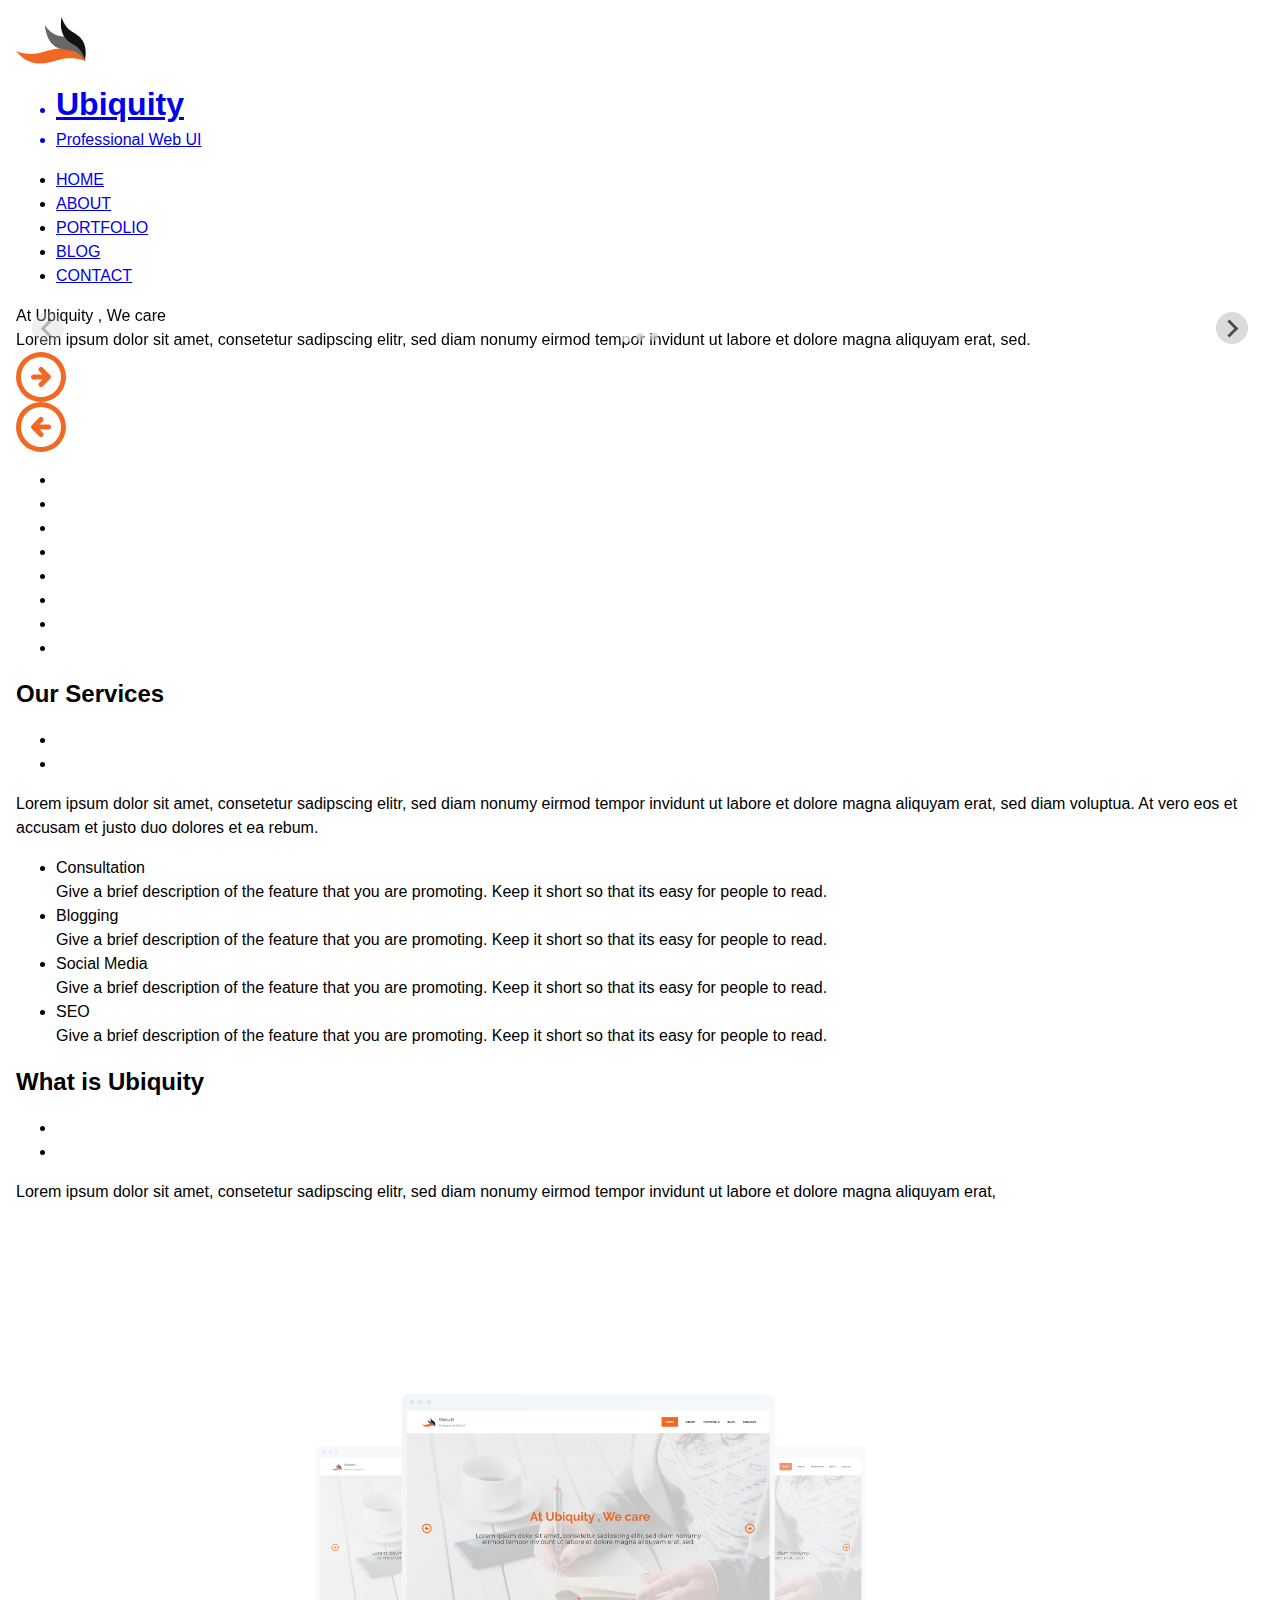
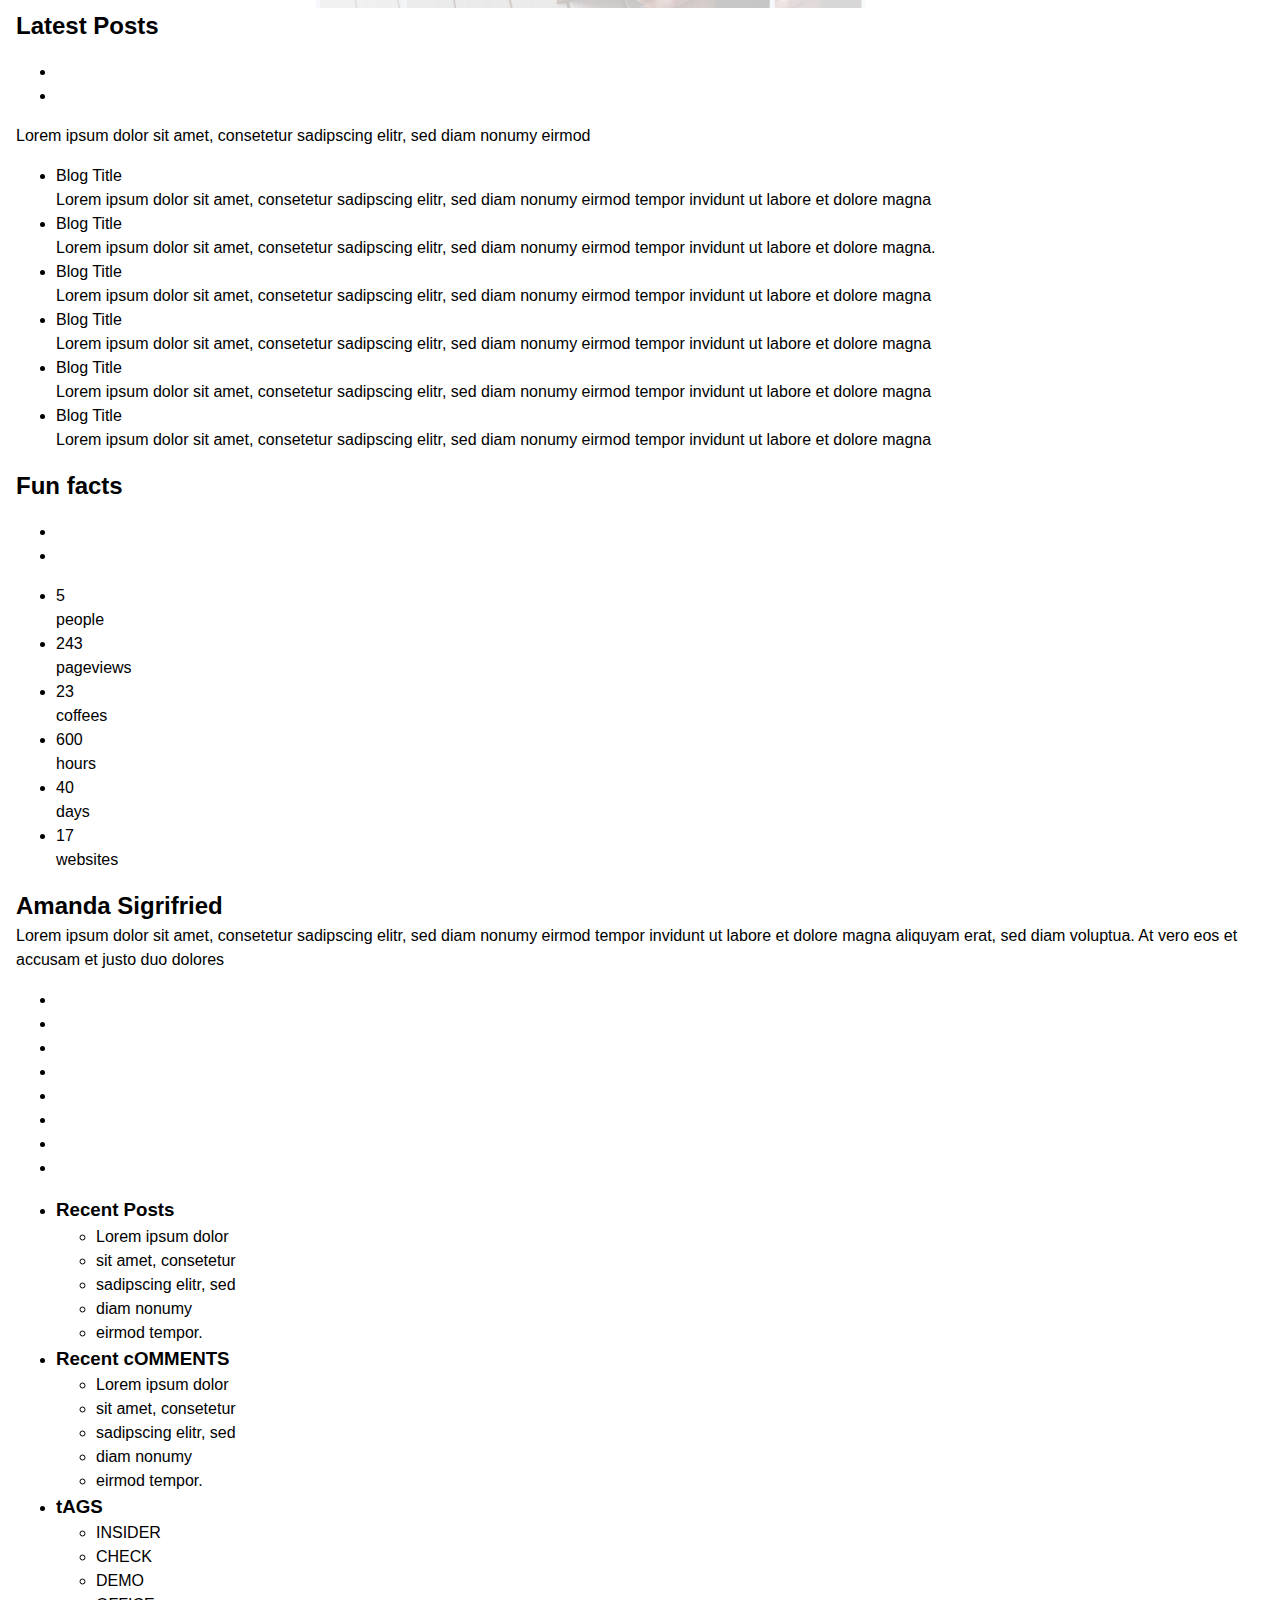
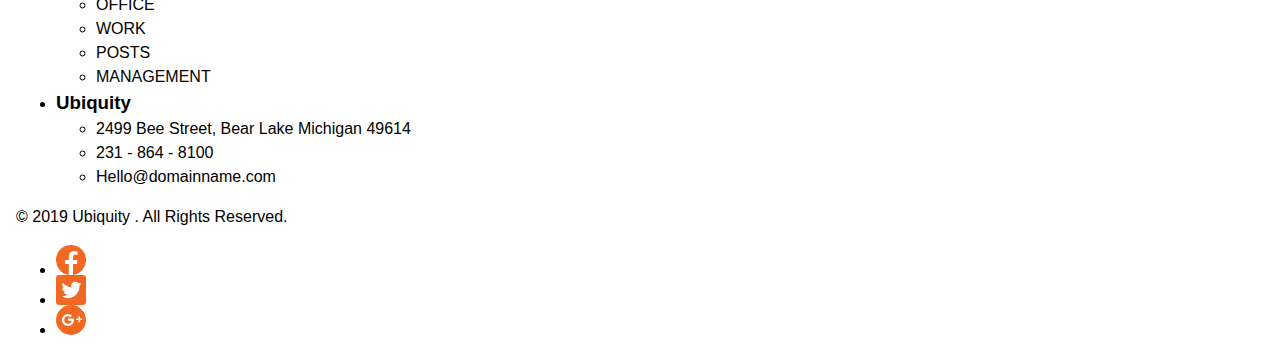
==== html/index.html @ 97cf118f "Add files via upload" ====
<!DOCTYPE html>
<html lang="en">
<head>
    <meta charset="UTF-8">
    <meta http-equiv="X-UA-Compatible" content="IE=edge">
    <meta name="viewport" content="width=device-width, initial-scale=1.0">
    <link rel="stylesheet" href="../css/reset.css">
    <link rel="stylesheet" href="../css/helpers.css">
    <link rel="stylesheet" href="https://cdn.jsdelivr.net/npm/@splidejs/splide@4.1.4/dist/css/splide.min.css">
    <script src="https://cdn.jsdelivr.net/npm/@splidejs/splide@4.1.4/dist/js/splide.min.js"></script>
    <link rel="stylesheet" href="../css/style.css">
    <title>Ubiquity</title>
</head>
<body>
    <header class="header">
        <a class="header-logo" href="#">
            <div class="logo">
                <img src="../img/LOGO.svg" alt="logo ubiquity">
            </div>
            <ul class="titles-logo">
                <li class="h1"><h1>Ubiquity</h1></li>
                <li class="second-title-logo">Professional Web UI</li>
            </ul>
        </a>
        <nav class="header-nav">
            <ul class="main-nav">
                <li class="item-nav"><a href="#" class="item-nav">HOME</a></li>
                <li class="item-nav"><a href="#" class="item-nav">ABOUT</a></li>
                <li class="item-nav"><a href="#" class="item-nav">PORTFOLIO</a></li>
                <li class="item-nav"><a href="#" class="item-nav">BLOG</a></li>
                <li class="item-nav"><a href="#" class="item-nav">CONTACT</a></li>
            </ul>
        </nav>
    </header>
    <main class="main">
        <section class="hero">
            <div class="hero-container">
                <!-- <div class="splide" role="group" aria-label="Splide Basic HTML Example">
                    <div class="splide__track">
                        <ul class="splide__list">
                            <li class="splide__slide">Slide 01</li>
                            <li class="splide__slide">Slide 02</li>
                            <li class="splide__slide">Slide 03</li>
                        </ul>
                    </div>
                </div> -->
                <div class="splide" role="group" aria-label="Splide Basic HTML Example">
                    <div class="splide__track">
                        <ul class="splide__list">
                            <li class="splide__slide">
                                <p class="slider-title">At Ubiquity , We care</p>
                                <p class="hero-desc">Lorem ipsum dolor sit amet, consetetur sadipscing elitr, sed diam nonumy eirmod tempor invidunt ut labore et dolore magna aliquyam erat, sed.</p>
                            </li>
                            <li class="splide__slide">
                                <p class="slider-title">At Ubiquity , We care</p>
                                <p class="hero-desc">Lorem ipsum dolor sit amet, consetetur sadipscing elitr, sed diam nonumy eirmod tempor invidunt ut labore et dolore magna aliquyam erat, sed.</p>
                            </li>
                            <li class="splide__slide">
                                <p class="slider-title">At Ubiquity , We care</p>
                                <p class="hero-desc">Lorem ipsum dolor sit amet, consetetur sadipscing elitr, sed diam nonumy eirmod tempor invidunt ut labore et dolore magna aliquyam erat, sed.</p>
                            </li>
                        </ul>
                    </div>
                </div>
                <div class="arrow-right"><a href="#"><img src="../img/arrow-circle-left-1.svg" alt="fleche droite"></a></div>
                <div class="arrow-left "><a href="#"><img src="../img/arrow-circle-left.svg" alt="fleche gauche"></a></div>
                <ul class="squares">
                    <li class="item-square"></li>
                    <li class="item-square"></li>
                    <li class="item-square"></li>
                    <li class="item-square"></li>
                    <li class="item-square"></li>
                    <li class="item-square"></li>
                    <li class="item-square"></li>
                    <li class="item-square"></li>
                </ul>
            </div>
            
            
        </section>
        <section class="services">
            <h2 class="h2">Our Services</h2>
            <ul class="squares">
                <li class="item-square"></li>
                <li class="item-square"></li>
            </ul>
            <div class="services-desc">Lorem ipsum dolor sit amet, consetetur sadipscing elitr, sed diam nonumy eirmod tempor invidunt ut labore et dolore magna aliquyam erat, sed diam voluptua. At vero eos et accusam et justo duo dolores et ea rebum.
            </div>
            <ul class="blocs-services">
                <li class="item-blocs-services">
                    <figure id="img-item-blocs-services-briefcase"></figure>
                    <p class="title-bloc-services">Consultation</p>
                    <p class="desc-bloc-services">Give a brief description of the feature that you are promoting. Keep it short so that its easy for people to read.</p>
                </li>
                <li class="item-blocs-services">
                    <figure id="img-item-blocs-services-blog"></figure>
                    <p class="title-bloc-services">Blogging</p>
                    <p class="desc-bloc-services">Give a brief description of the feature that you are promoting. Keep it short so that its easy for people to read.</p>
                </li>
                <li class="item-blocs-services">
                    <figure id="img-item-blocs-services-sm"></figure>
                    <p class="title-bloc-services">Social Media </p>
                    <p class="desc-bloc-services">Give a brief description of the feature that you are promoting. Keep it short so that its easy for people to read.</p>
                </li>
                <li class="item-blocs-services">
                    <figure id="img-item-blocs-services-bolt"></figure>
                    <p class="title-bloc-services">SEO</p>
                    <p class="desc-bloc-services">Give a brief description of the feature that you are promoting. Keep it short so that its easy for people to read.</p>
                </li>
            </ul>
        </section>
        <section class="what-is-ubiquity">
            <h2 class="h2 wiu-h2">What is Ubiquity</h2>
            <ul class="squares">
                <li class="item-square"></li>
                <li class="item-square"></li>
            </ul>
            <p class="wiu-desc">Lorem ipsum dolor sit amet, consetetur sadipscing elitr, sed diam nonumy eirmod tempor invidunt ut labore et dolore magna aliquyam erat,
            </p>
            <div class="item-wiu-screen">
                <img src="../img/Groupe 33@2x.png" alt="screen ubiquity website">
            </div>
        </section>
        <section class="posts">
            <h2 class="h2">Latest Posts</h2>
            <ul class="squares">
                <li class="item-square"></li>
                <li class="item-square"></li>
            </ul>
            <p class="posts-desc">Lorem ipsum dolor sit amet, consetetur sadipscing elitr, sed diam nonumy eirmod
            </p>
            <ul class="blocs-posts">
                <li class="item-blocs-posts">
                    <figure id="img-item-blocs-posts-1"></figure>
                    <p class="title-bloc-posts">Blog Title</p>
                    <p class="desc-bloc-posts">Lorem ipsum dolor sit amet, consetetur sadipscing elitr, sed diam nonumy eirmod tempor invidunt ut labore et dolore magna</p>
                </li>
                <li class="item-blocs-posts">
                    <figure id="img-item-blocs-posts-2"></figure>
                    <p class="title-bloc-posts">Blog Title</p>
                    <p class="desc-bloc-posts">Lorem ipsum dolor sit amet, consetetur sadipscing elitr, sed diam nonumy eirmod tempor invidunt ut labore et dolore magna.</p>
                </li>
                <li class="item-blocs-posts">
                    <figure id="img-item-blocs-posts-3"></figure>
                    <p class="title-bloc-posts">Blog Title </p>
                    <p class="desc-bloc-posts">Lorem ipsum dolor sit amet, consetetur sadipscing elitr, sed diam nonumy eirmod tempor invidunt ut labore et dolore magna</p>
                </li>
                <li class="item-blocs-posts">
                    <figure id="img-item-blocs-posts-4"></figure>
                    <p class="title-bloc-posts">Blog Title</p>
                    <p class="desc-bloc-posts">Lorem ipsum dolor sit amet, consetetur sadipscing elitr, sed diam nonumy eirmod tempor invidunt ut labore et dolore magna</p>
                </li>
                <li class="item-blocs-posts">
                    <figure id="img-item-blocs-posts-5"></figure>
                    <p class="title-bloc-posts">Blog Title</p>
                    <p class="desc-bloc-posts">Lorem ipsum dolor sit amet, consetetur sadipscing elitr, sed diam nonumy eirmod tempor invidunt ut labore et dolore magna</p>
                </li>
                <li class="item-blocs-posts">
                    <figure id="img-item-blocs-posts-6"></figure>
                    <p class="title-bloc-posts">Blog Title</p>
                    <p class="desc-bloc-posts">Lorem ipsum dolor sit amet, consetetur sadipscing elitr, sed diam nonumy eirmod tempor invidunt ut labore et dolore magna</p>
                </li>
            </ul>
        </section>
        <section class="facts">
            <h2 class="h2">Fun facts</h2>
            <ul class="squares">
                <li class="item-square"></li>
                <li class="item-square"></li>
            </ul>
            <ul class="blocs-facts">
                <li class="item-blocs-facts">
                    <div class="number">5</div>
                    <p class="facts-desc">people</p>
                </li>
                <li class="item-blocs-facts">
                    <div class="number">243</div>
                    <p class="facts-desc">pageviews</p>
                </li>
                <li class="item-blocs-facts">
                    <div class="number">23</div>
                    <p class="facts-desc">coffees</p>
                </li>
                <li class="item-blocs-facts">
                    <div class="number">600</div>
                    <p class="facts-desc">hours</p>
                </li>
                <li class="item-blocs-facts">
                    <div class="number">40</div>
                    <p class="facts-desc">days</p>
                </li>
                <li class="item-blocs-facts">
                    <div class="number">17</div>
                    <p class="facts-desc">websites</p>
                </li>
            </ul>
            <figure class="facts-bg-img"></figure>
        </section>
        <section class="profil">
            <div class="blocs-profil">
                <figure class="photo-profil"></figure>
                <div class="nom-desc-profil">
                    <h2 class="profil-nom h2">Amanda Sigrifried</h2>
                    <p class="profil-desc">Lorem ipsum dolor sit amet, consetetur sadipscing elitr, sed diam nonumy eirmod tempor invidunt ut labore et dolore magna aliquyam erat, sed diam voluptua. At vero eos et accusam et justo duo dolores </p>
                </div>
            </div>
            <ul class="squares">
                <li class="item-square"></li>
                <li class="item-square"></li>
                <li class="item-square"></li>
                <li class="item-square"></li>
                <li class="item-square"></li>
                <li class="item-square"></li>
                <li class="item-square"></li>
                <li class="item-square"></li>
            </ul>
        </section>
    </main>
    <footer class="footer">
        <ul class="columns-list">
            <li class="column-posts">
                <h3 class="footer-title">Recent Posts</h3>
                <ul class="main-posts">
                    <li class="item-posts item-arrow">Lorem ipsum dolor</li>
                    <li class="item-posts item-arrow">sit amet, consetetur</li>
                    <li class="item-posts item-arrow">sadipscing elitr, sed</li>
                    <li class="item-posts item-arrow">diam nonumy</li>
                    <li class="item-posts item-arrow">eirmod tempor.</li>
                </ul>
            </li>
            <li class="column-comments">
                <h3 class="footer-title">Recent cOMMENTS</h3>
                <ul class="main-comments">
                    <li class="item-comments item-arrow">Lorem ipsum dolor</li>
                    <li class="item-comments item-arrow">sit amet, consetetur</li>
                    <li class="item-comments item-arrow">sadipscing elitr, sed</li>
                    <li class="item-comments item-arrow">diam nonumy</li>
                    <li class="item-comments item-arrow">eirmod tempor.</li>
                </ul>
            </li>
            <li class="column-tags">
                <h3 class="footer-title">tAGS</h3>
                <ul class="main-tags">
                    <li class="item-tags">INSIDER</li>
                    <li class="item-tags">CHECK</li>
                    <li class="item-tags">DEMO</li>
                    <li class="item-tags">OFFICE</li>
                    <li class="item-tags">WORK</li>
                    <li class="item-tags">POSTS</li>
                    <li class="item-tags">MANAGEMENT</li>
                </ul>
            </li>
            <li class="column-contact">
                <h3 class="footer-title">Ubiquity</h3>
                <ul class="main-contact">
                    <li class="item-contact adresse">2499 Bee Street, Bear Lake Michigan 49614</li>
                    <li class="item-contact tel">231 - 864 - 8100</li>
                    <li class="item-list-posts mail">Hello@domainname.com</li>
                </ul>
            </li>
        </ul>
        <div class="social-media-rights">
            <p class="rights">© 2019 Ubiquity . All Rights Reserved.
            </p>
            <div class="social-media">
                <ul class="main-icones-social">
                    <li class="item-icone-social"><a href="#"><img src="../img/icons8-facebook.svg" alt="facebook"></a></li>
                    <li class="item-icone-social"><a href="#"><img src="../img/icons8-twitter.svg" alt="twitter"></a></li>
                    <li class="item-icone-social"><a href="#"><img src="../img/icons8-google-plus.svg" alt="google plus"></a></li>
                </ul>
            </div>
        </div>
</footer>
<script>
    new Splide( '.splide' ).mount();
</script>
</body>
</html>
---- css/helpers.css ----
/* CSS Debugger */
/* * {
	outline: 1px solid red;
} */

/* HTML Debugger */
img:not([alt]) {
	border: 10px solid red;
}

/* Set root font-size @10px equivalent */
html {
    font-size: 62.5%;
}

/* Remove focus for mouse users */
:focus:not(:focus-visible) {
  outline: none;
}

/* Set core body defaults */
body {
  font-size: 1.6rem;
}

/* Set cursor pointer */
label[for],
button,
input[type="submit"],
select {
  cursor: pointer;
}

/* Remove font style on address */
address {
  font-style: normal;
}

/* Text meant only for screen readers. */
.screen-reader-text {
  clip: rect(1px, 1px, 1px, 1px);
  height: 1px;
  overflow: hidden;
  width: 1px;
  position: absolute;
  white-space: nowrap;
}

/* Image replacement technique 2012 H5BP  - https://css-tricks.com/the-image-replacement-museum/ */
.ir {
  font: 0/0 a;
  color: transparent;
  border: 0;
  text-shadow: none;
}

/* Print external URLs */
@media print {
  a[href]:not([href^='#'])::after {
    content: '('attr(href)')';
  }
}
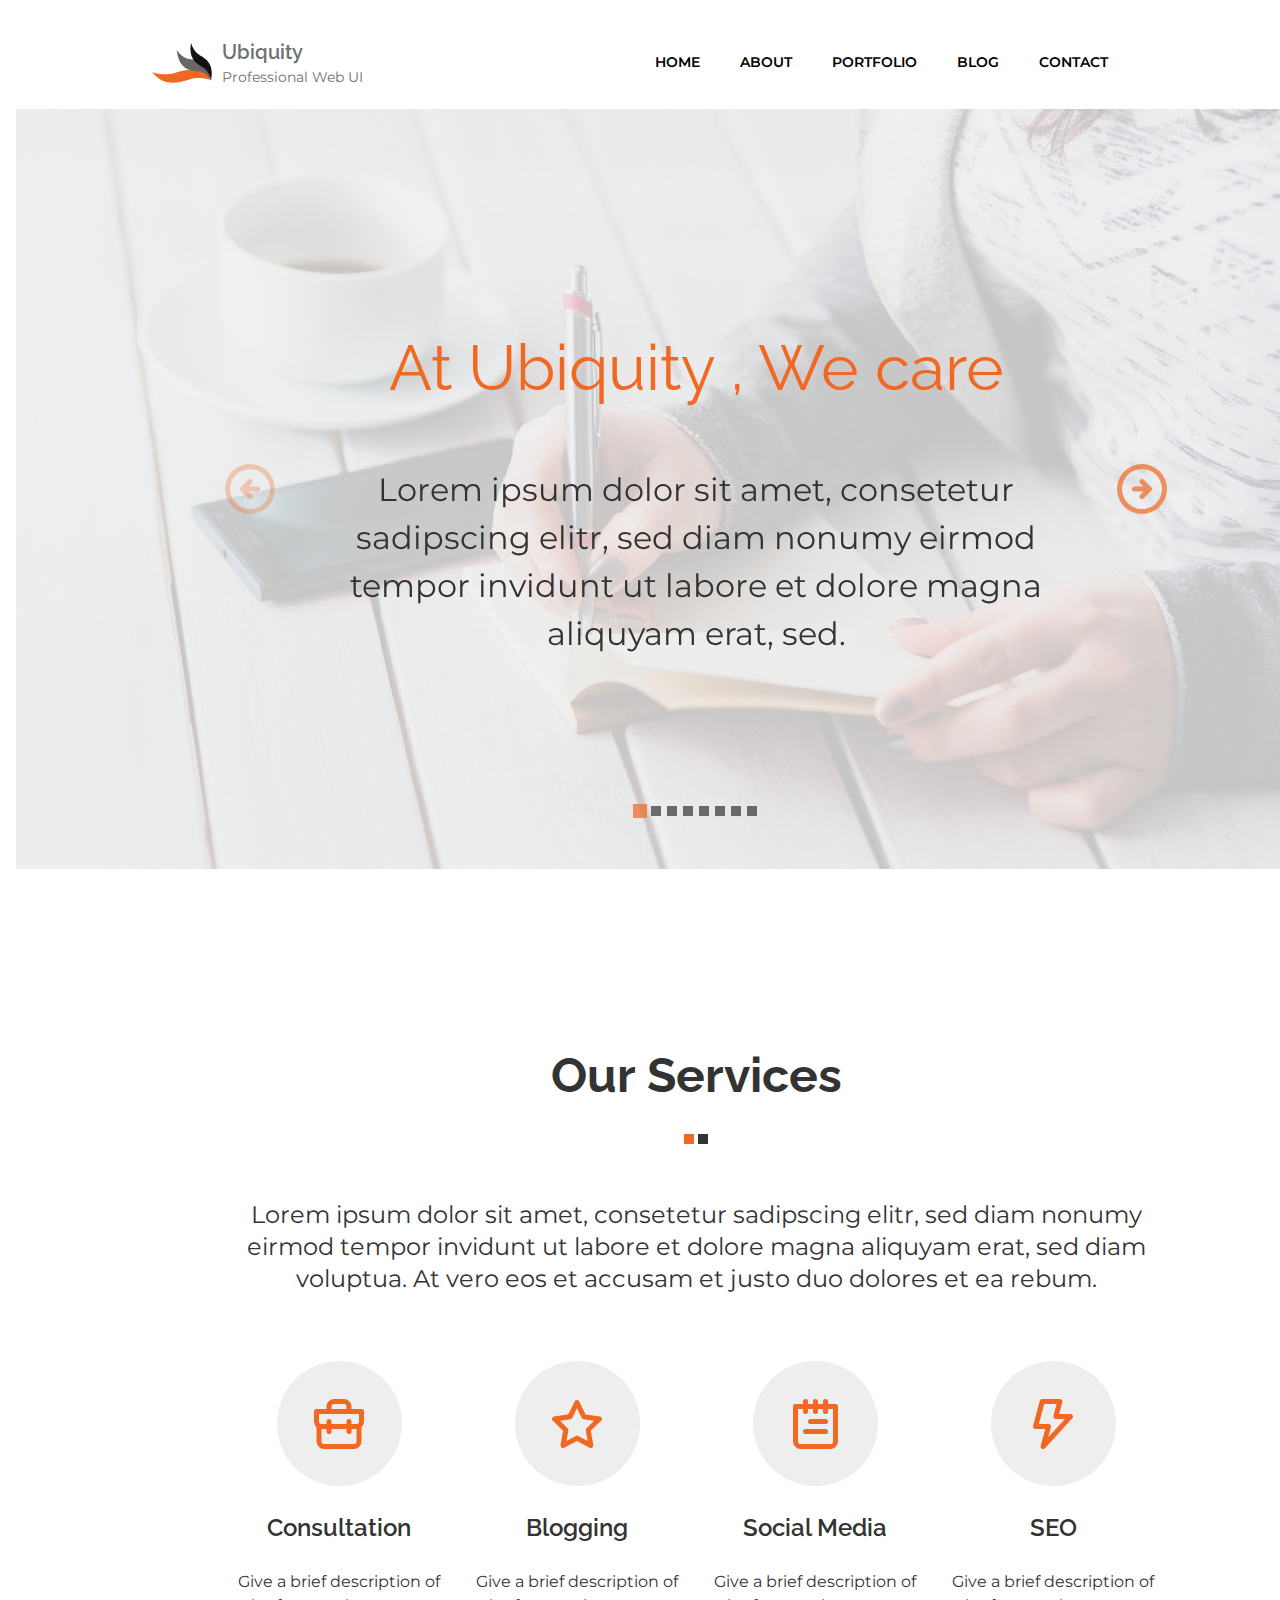
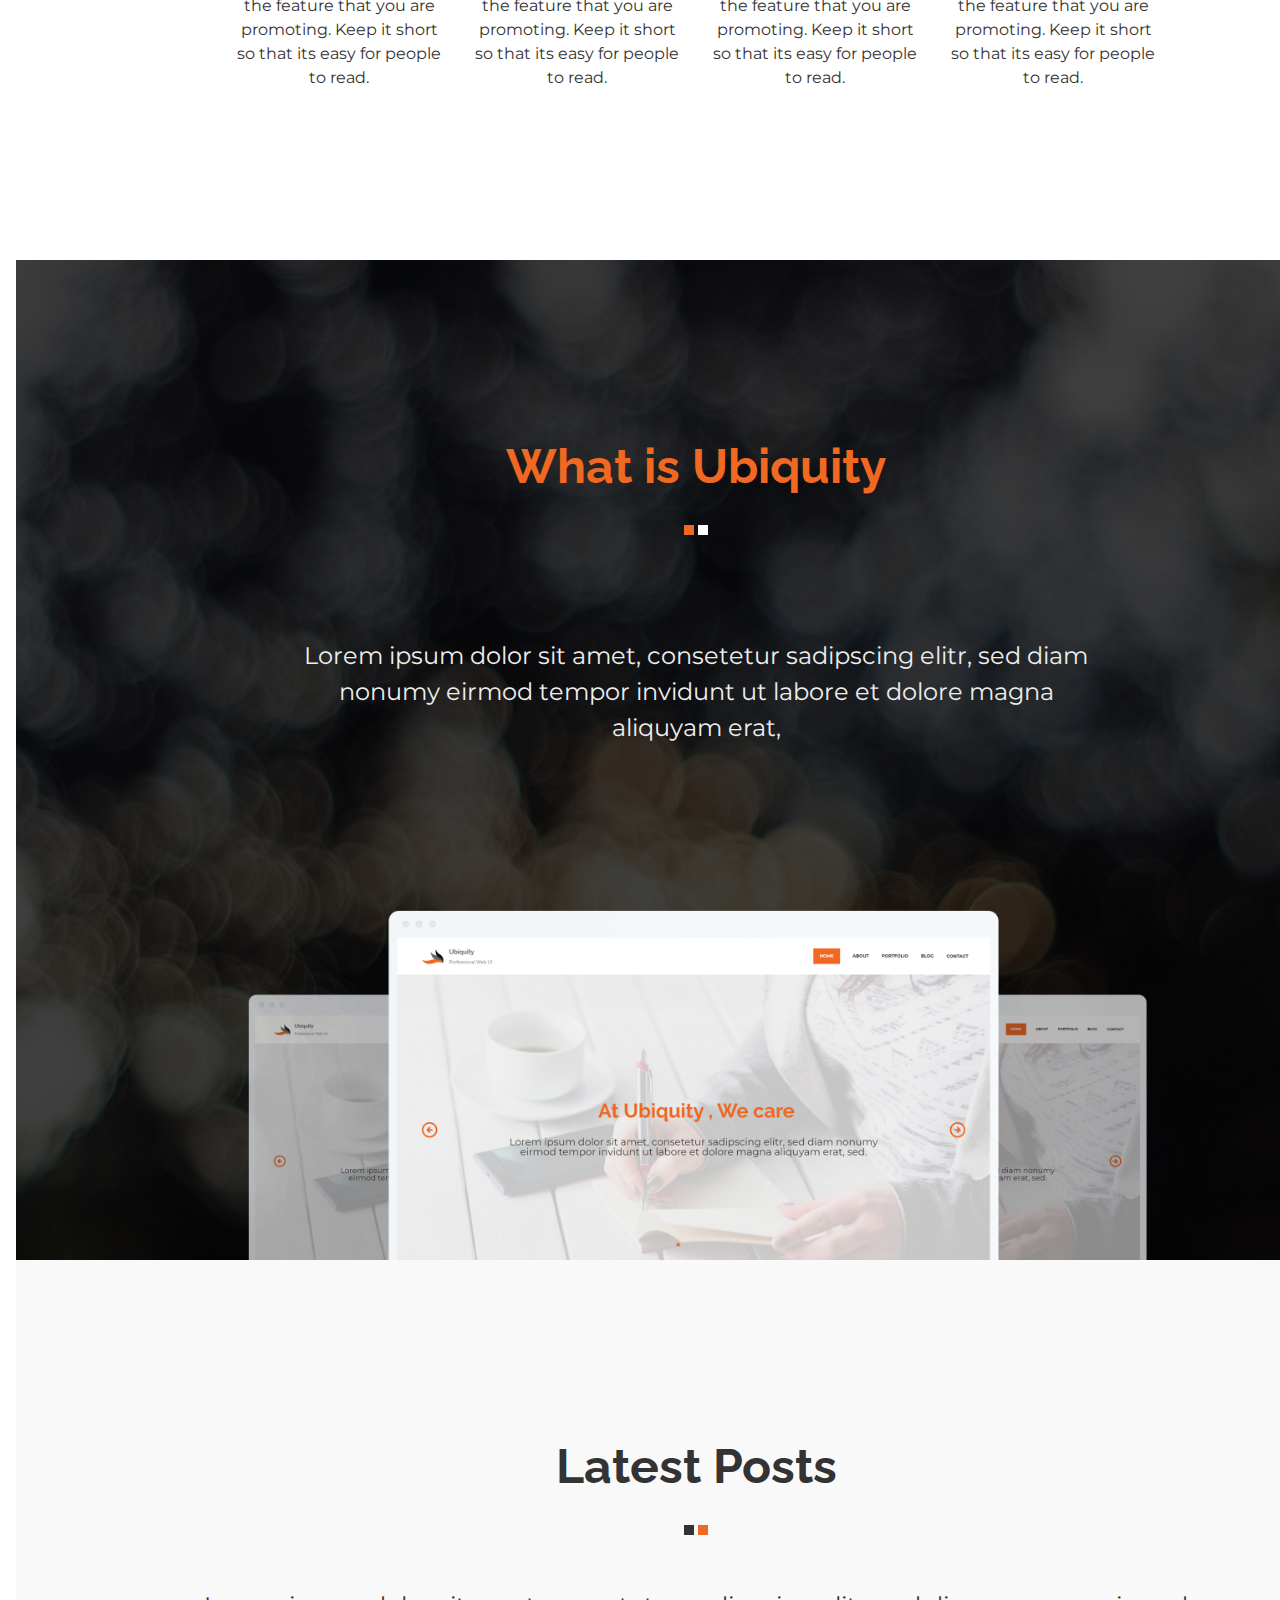
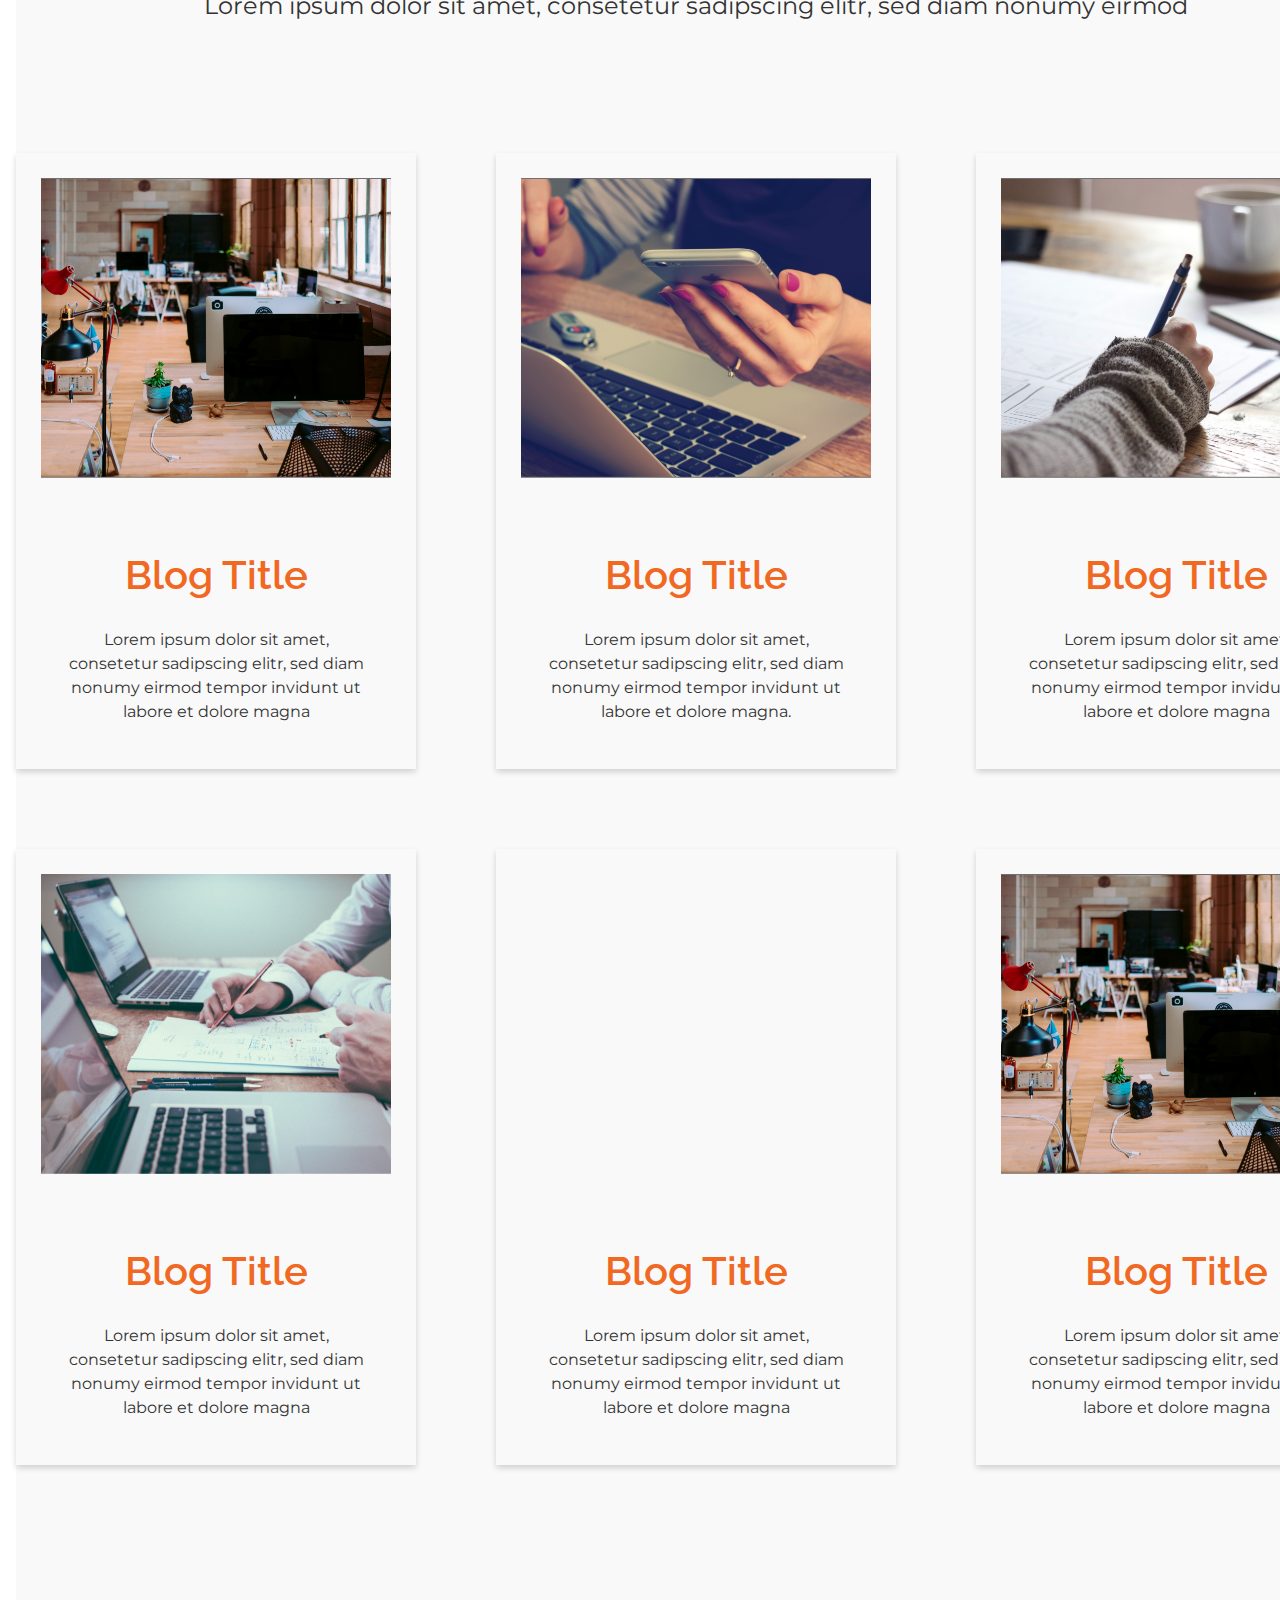
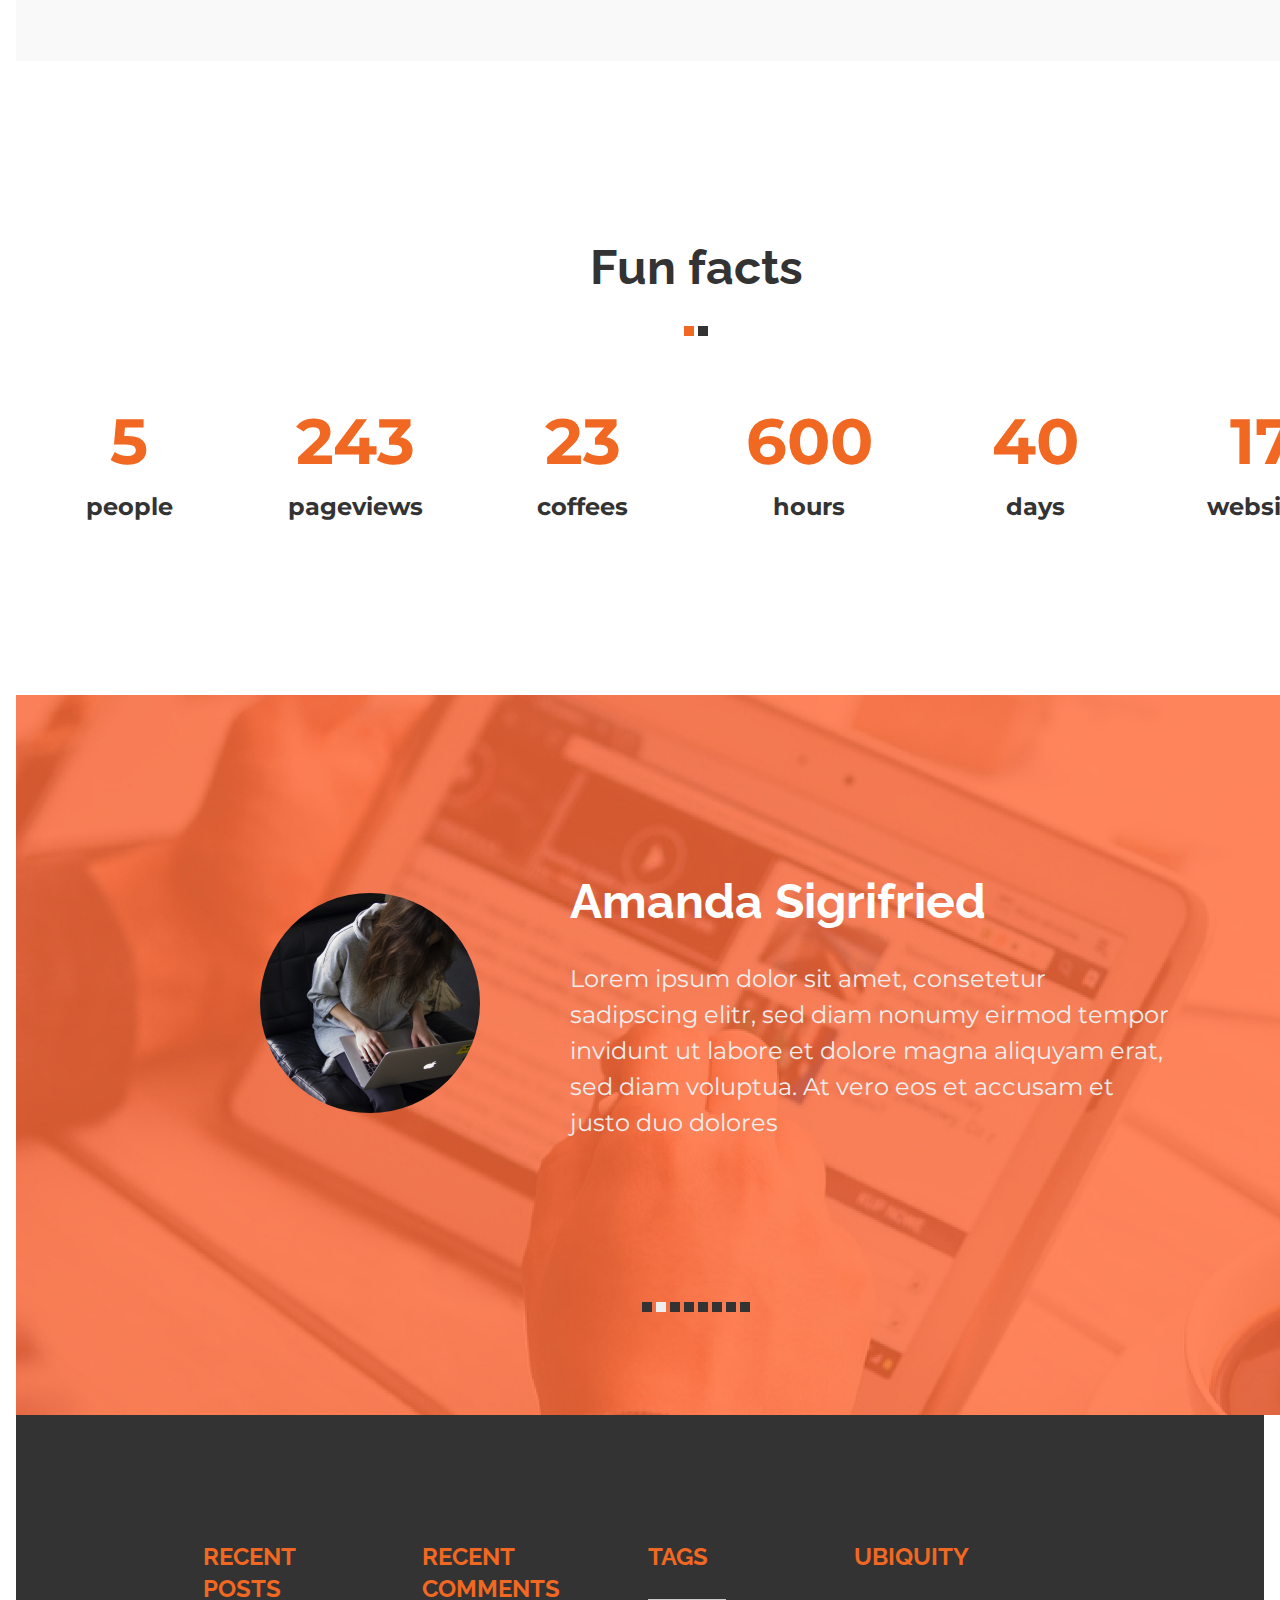
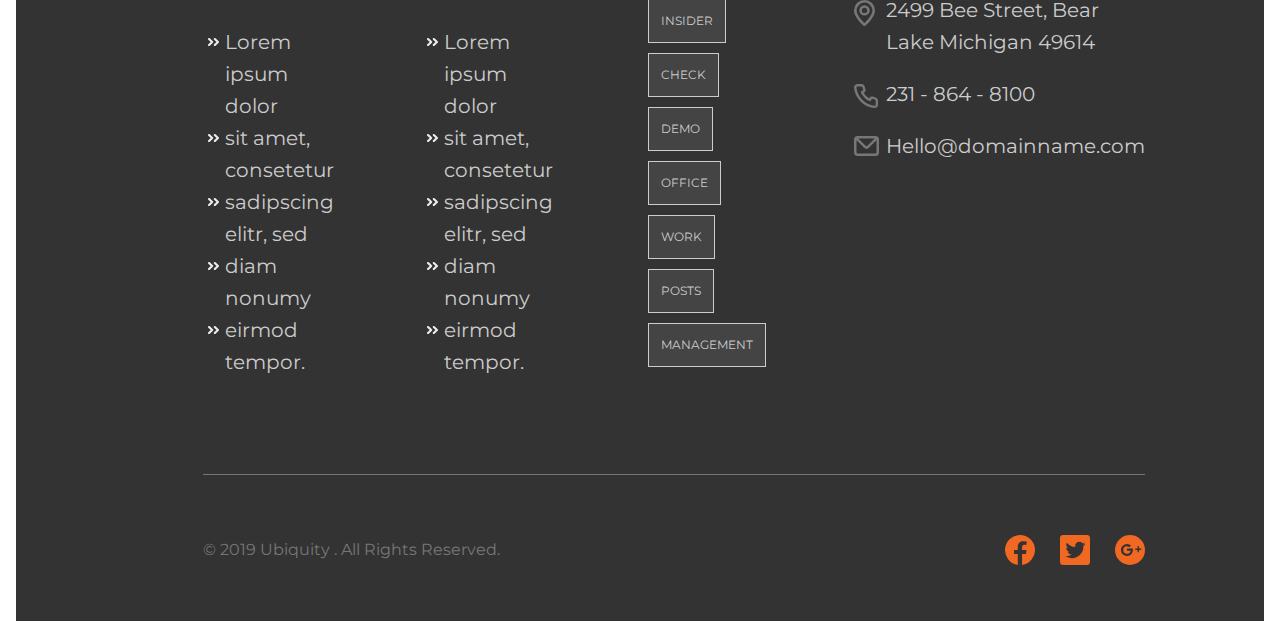
==== commit 1cf0c142: "Update and rename index_copy.html to index.html" ====
--- a/html/index.html
+++ b/html/index.html
@@ -45,8 +45,36 @@
                     </div>
                 </div> -->
                 <div class="splide" role="group" aria-label="Splide Basic HTML Example">
+                    <div class="splide__arrows">
+                        <button class="splide__arrow splide__arrow--prev">
+                            <img src="../img/arrow-circle-left.svg" alt="arrow left">
+                        </button>
+                        <button class="splide__arrow splide__arrow--next">
+                            <img src="../img/arrow-circle-left-1.svg" alt="arrow right">
+                        </button>
+                    </div>
                     <div class="splide__track">
                         <ul class="splide__list">
+                            <li class="splide__slide">
+                                <p class="slider-title">At Ubiquity , We care</p>
+                                <p class="hero-desc">Lorem ipsum dolor sit amet, consetetur sadipscing elitr, sed diam nonumy eirmod tempor invidunt ut labore et dolore magna aliquyam erat, sed.</p>
+                            </li>
+                            <li class="splide__slide">
+                                <p class="slider-title">At Ubiquity , We care</p>
+                                <p class="hero-desc">Lorem ipsum dolor sit amet, consetetur sadipscing elitr, sed diam nonumy eirmod tempor invidunt ut labore et dolore magna aliquyam erat, sed.</p>
+                            </li>
+                            <li class="splide__slide">
+                                <p class="slider-title">At Ubiquity , We care</p>
+                                <p class="hero-desc">Lorem ipsum dolor sit amet, consetetur sadipscing elitr, sed diam nonumy eirmod tempor invidunt ut labore et dolore magna aliquyam erat, sed.</p>
+                            </li>
+                            <li class="splide__slide">
+                                <p class="slider-title">At Ubiquity , We care</p>
+                                <p class="hero-desc">Lorem ipsum dolor sit amet, consetetur sadipscing elitr, sed diam nonumy eirmod tempor invidunt ut labore et dolore magna aliquyam erat, sed.</p>
+                            </li>
+                            <li class="splide__slide">
+                                <p class="slider-title">At Ubiquity , We care</p>
+                                <p class="hero-desc">Lorem ipsum dolor sit amet, consetetur sadipscing elitr, sed diam nonumy eirmod tempor invidunt ut labore et dolore magna aliquyam erat, sed.</p>
+                            </li>
                             <li class="splide__slide">
                                 <p class="slider-title">At Ubiquity , We care</p>
                                 <p class="hero-desc">Lorem ipsum dolor sit amet, consetetur sadipscing elitr, sed diam nonumy eirmod tempor invidunt ut labore et dolore magna aliquyam erat, sed.</p>
@@ -62,21 +90,7 @@
                         </ul>
                     </div>
                 </div>
-                <div class="arrow-right"><a href="#"><img src="../img/arrow-circle-left-1.svg" alt="fleche droite"></a></div>
-                <div class="arrow-left "><a href="#"><img src="../img/arrow-circle-left.svg" alt="fleche gauche"></a></div>
-                <ul class="squares">
-                    <li class="item-square"></li>
-                    <li class="item-square"></li>
-                    <li class="item-square"></li>
-                    <li class="item-square"></li>
-                    <li class="item-square"></li>
-                    <li class="item-square"></li>
-                    <li class="item-square"></li>
-                    <li class="item-square"></li>
-                </ul>
-            </div>
-            
-            
+            </div>
         </section>
         <section class="services">
             <h2 class="h2">Our Services</h2>
@@ -241,21 +255,21 @@
             <li class="column-tags">
                 <h3 class="footer-title">tAGS</h3>
                 <ul class="main-tags">
-                    <li class="item-tags">INSIDER</li>
-                    <li class="item-tags">CHECK</li>
-                    <li class="item-tags">DEMO</li>
-                    <li class="item-tags">OFFICE</li>
-                    <li class="item-tags">WORK</li>
-                    <li class="item-tags">POSTS</li>
-                    <li class="item-tags">MANAGEMENT</li>
+                    <a href="#" class="link-tag"><li class="item-tags">INSIDER</li></a>
+                    <a href="#" class="link-tag"><li class="item-tags">CHECK</li></a>
+                    <a href="#" class="link-tag"><li class="item-tags">DEMO</li></a>
+                    <a href="#" class="link-tag"><li class="item-tags">OFFICE</li></a>
+                    <a href="#" class="link-tag"><li class="item-tags">WORK</li></a>
+                    <a href="#" class="link-tag"><li class="item-tags">POSTS</li></a>
+                    <a href="#" class="link-tag"><li class="item-tags">MANAGEMENT</li></a>
                 </ul>
             </li>
             <li class="column-contact">
                 <h3 class="footer-title">Ubiquity</h3>
                 <ul class="main-contact">
-                    <li class="item-contact adresse">2499 Bee Street, Bear Lake Michigan 49614</li>
+                    <li class="item-contact adress">2499 Bee Street, Bear Lake Michigan 49614</li>
                     <li class="item-contact tel">231 - 864 - 8100</li>
-                    <li class="item-list-posts mail">Hello@domainname.com</li>
+                    <li class="item-contact mail">Hello@domainname.com</li>
                 </ul>
             </li>
         </ul>
@@ -275,4 +289,4 @@
     new Splide( '.splide' ).mount();
 </script>
 </body>
-</html>+</html>
--- a/css/style.css
+++ b/css/style.css
@@ -0,0 +1,793 @@
+/* raleway-regular - latin */
+@font-face {
+  font-family: 'Raleway';
+  font-style: normal;
+  font-weight: 400;
+  src: url('../fonts/raleway-v28-latin-regular.eot'); /* IE9 Compat Modes */
+  src: local(''),
+       url('../fonts/raleway-v28-latin-regular.eot?#iefix') format('embedded-opentype'), /* IE6-IE8 */
+       url('../fonts/raleway-v28-latin-regular.woff2') format('woff2'), /* Super Modern Browsers */
+       url('../fonts/raleway-v28-latin-regular.woff') format('woff'), /* Modern Browsers */
+       url('../fonts/raleway-v28-latin-regular.ttf') format('truetype'), /* Safari, Android, iOS */
+       url('../fonts/raleway-v28-latin-regular.svg#Raleway') format('svg'); /* Legacy iOS */
+}
+
+/* raleway-600 - latin */
+@font-face {
+  font-family: 'Raleway';
+  font-style: normal;
+  font-weight: 600;
+  src: url('../fonts/raleway-v28-latin-600.eot'); /* IE9 Compat Modes */
+  src: local(''),
+       url('../fonts/raleway-v28-latin-600.eot?#iefix') format('embedded-opentype'), /* IE6-IE8 */
+       url('../fonts/raleway-v28-latin-600.woff2') format('woff2'), /* Super Modern Browsers */
+       url('../fonts/raleway-v28-latin-600.woff') format('woff'), /* Modern Browsers */
+       url('../fonts/raleway-v28-latin-600.ttf') format('truetype'), /* Safari, Android, iOS */
+       url('../fonts/raleway-v28-latin-600.svg#Raleway') format('svg'); /* Legacy iOS */
+}
+
+/* raleway-700 - latin */
+@font-face {
+  font-family: 'Raleway';
+  font-style: normal;
+  font-weight: 700;
+  src: url('../fonts/raleway-v28-latin-700.eot'); /* IE9 Compat Modes */
+  src: local(''),
+       url('../fonts/raleway-v28-latin-700.eot?#iefix') format('embedded-opentype'), /* IE6-IE8 */
+       url('../fonts/raleway-v28-latin-700.woff2') format('woff2'), /* Super Modern Browsers */
+       url('../fonts/raleway-v28-latin-700.woff') format('woff'), /* Modern Browsers */
+       url('../fonts/raleway-v28-latin-700.ttf') format('truetype'), /* Safari, Android, iOS */
+       url('../fonts/raleway-v28-latin-700.svg#Raleway') format('svg'); /* Legacy iOS */
+}
+
+/* raleway-800 - latin */
+@font-face {
+  font-family: 'Raleway';
+  font-style: normal;
+  font-weight: 800;
+  src: url('../fonts/raleway-v28-latin-800.eot'); /* IE9 Compat Modes */
+  src: local(''),
+       url('../fonts/raleway-v28-latin-800.eot?#iefix') format('embedded-opentype'), /* IE6-IE8 */
+       url('../fonts/raleway-v28-latin-800.woff2') format('woff2'), /* Super Modern Browsers */
+       url('../fonts/raleway-v28-latin-800.woff') format('woff'), /* Modern Browsers */
+       url('../fonts/raleway-v28-latin-800.ttf') format('truetype'), /* Safari, Android, iOS */
+       url('../fonts/raleway-v28-latin-800.svg#Raleway') format('svg'); /* Legacy iOS */
+}
+
+/* montserrat-regular - latin */
+@font-face {
+    font-family: 'Montserrat';
+    font-style: normal;
+    font-weight: 400;
+    src: url('../fonts/montserrat-v25-latin-regular.eot'); /* IE9 Compat Modes */
+    src: local(''),
+         url('../fonts/montserrat-v25-latin-regular.eot?#iefix') format('embedded-opentype'), /* IE6-IE8 */
+         url('../fonts/montserrat-v25-latin-regular.woff2') format('woff2'), /* Super Modern Browsers */
+         url('../fonts/montserrat-v25-latin-regular.woff') format('woff'), /* Modern Browsers */
+         url('../fonts/montserrat-v25-latin-regular.ttf') format('truetype'), /* Safari, Android, iOS */
+         url('../fonts/montserrat-v25-latin-regular.svg#Montserrat') format('svg'); /* Legacy iOS */
+  }
+  
+  /* montserrat-500 - latin */
+  @font-face {
+    font-family: 'Montserrat';
+    font-style: normal;
+    font-weight: 500;
+    src: url('../fonts/montserrat-v25-latin-500.eot'); /* IE9 Compat Modes */
+    src: local(''),
+         url('../fonts/montserrat-v25-latin-500.eot?#iefix') format('embedded-opentype'), /* IE6-IE8 */
+         url('../fonts/montserrat-v25-latin-500.woff2') format('woff2'), /* Super Modern Browsers */
+         url('../fonts/montserrat-v25-latin-500.woff') format('woff'), /* Modern Browsers */
+         url('../fonts/montserrat-v25-latin-500.ttf') format('truetype'), /* Safari, Android, iOS */
+         url('../fonts/montserrat-v25-latin-500.svg#Montserrat') format('svg'); /* Legacy iOS */
+  }
+  
+  /* montserrat-600 - latin */
+  @font-face {
+    font-family: 'Montserrat';
+    font-style: normal;
+    font-weight: 600;
+    src: url('../fonts/montserrat-v25-latin-600.eot'); /* IE9 Compat Modes */
+    src: local(''),
+         url('../fonts/montserrat-v25-latin-600.eot?#iefix') format('embedded-opentype'), /* IE6-IE8 */
+         url('../fonts/montserrat-v25-latin-600.woff2') format('woff2'), /* Super Modern Browsers */
+         url('../fonts/montserrat-v25-latin-600.woff') format('woff'), /* Modern Browsers */
+         url('../fonts/montserrat-v25-latin-600.ttf') format('truetype'), /* Safari, Android, iOS */
+         url('../fonts/montserrat-v25-latin-600.svg#Montserrat') format('svg'); /* Legacy iOS */
+  }
+  
+  /* montserrat-700 - latin */
+  @font-face {
+    font-family: 'Montserrat';
+    font-style: normal;
+    font-weight: 700;
+    src: url('../fonts/montserrat-v25-latin-700.eot'); /* IE9 Compat Modes */
+    src: local(''),
+         url('../fonts/montserrat-v25-latin-700.eot?#iefix') format('embedded-opentype'), /* IE6-IE8 */
+         url('../fonts/montserrat-v25-latin-700.woff2') format('woff2'), /* Super Modern Browsers */
+         url('../fonts/montserrat-v25-latin-700.woff') format('woff'), /* Modern Browsers */
+         url('../fonts/montserrat-v25-latin-700.ttf') format('truetype'), /* Safari, Android, iOS */
+         url('../fonts/montserrat-v25-latin-700.svg#Montserrat') format('svg'); /* Legacy iOS */
+  }
+  
+  /* montserrat-800 - latin */
+  @font-face {
+    font-family: 'Montserrat';
+    font-style: normal;
+    font-weight: 800;
+    src: url('../fonts/montserrat-v25-latin-800.eot'); /* IE9 Compat Modes */
+    src: local(''),
+         url('../fonts/montserrat-v25-latin-800.eot?#iefix') format('embedded-opentype'), /* IE6-IE8 */
+         url('../fonts/montserrat-v25-latin-800.woff2') format('woff2'), /* Super Modern Browsers */
+         url('../fonts/montserrat-v25-latin-800.woff') format('woff'), /* Modern Browsers */
+         url('../fonts/montserrat-v25-latin-800.ttf') format('truetype'), /* Safari, Android, iOS */
+         url('../fonts/montserrat-v25-latin-800.svg#Montserrat') format('svg'); /* Legacy iOS */
+  }
+  
+  /* montserrat-900 - latin */
+  @font-face {
+    font-family: 'Montserrat';
+    font-style: normal;
+    font-weight: 900;
+    src: url('../fonts/montserrat-v25-latin-900.eot'); /* IE9 Compat Modes */
+    src: local(''),
+         url('../fonts/montserrat-v25-latin-900.eot?#iefix') format('embedded-opentype'), /* IE6-IE8 */
+         url('../fonts/montserrat-v25-latin-900.woff2') format('woff2'), /* Super Modern Browsers */
+         url('../fonts/montserrat-v25-latin-900.woff') format('woff'), /* Modern Browsers */
+         url('../fonts/montserrat-v25-latin-900.ttf') format('truetype'), /* Safari, Android, iOS */
+         url('../fonts/montserrat-v25-latin-900.svg#Montserrat') format('svg'); /* Legacy iOS */
+}
+
+body{
+     font-family: 'Montserrat', sans-serif;
+     max-width:100%;
+     color:#333333;
+}
+header{
+     display: flex;
+     justify-content: space-around;
+}
+
+ul{
+     list-style-type: none;
+     padding:0;
+}
+a{
+     text-decoration: none;
+}
+li a{
+     color:black;
+}
+
+.h2{
+     padding-top: 17rem;
+     font-family: 'Raleway', sans-serif;
+     font-size: 4.8rem;
+     font-weight: 700;
+}
+.header-logo{
+     display:flex;
+     align-items: center;
+}
+.header .main-nav{
+     display:flex;
+     justify-content: space-around;
+}
+.logo{
+     max-width:70px;
+     padding-right: 1rem;
+}
+header h1 {
+     font-family: 'Raleway', sans-serif;
+     font-size: 2rem;
+     font-weight: 600;
+     color:#707070;
+}
+.header .second-title-logo{
+     font-family: 'Montserrat', sans-serif;
+     font-size: 1.4rem;
+     color:#707070
+}
+.item-nav {
+     display: block;
+     position: relative;
+     text-decoration: none;
+     font-weight: 600;
+     text-transform: uppercase;
+     font-family: 'Montserrat', sans-serif;
+     font-size: 1.4rem;
+     font-weight: 600;
+}
+.header .item-nav a{
+     padding: 2rem;
+}
+
+.item-nav:hover {
+     color: white;
+     z-index: 1;
+}
+.item-nav::after {
+     content: "";
+     position: absolute;
+     bottom: 0;
+     left: 0;
+     height: 5px;
+     width: 0%;
+     background-color: #F16822;
+     opacity: 1;
+     margin: auto;
+}
+
+.item-nav:hover:after {
+     z-index: -10;
+     animation: fill 350ms forwards;
+     opacity: 1;
+}
+
+@-webkit-keyframes fill {
+     0% {
+          width: 0%;
+          height: 1px;
+     }
+     50% {
+          width: 100%;
+          height: 1px;
+     }
+     100% {
+          width: 100%;
+          height: 100%;
+          background: #F16822;
+     }
+}
+
+
+.main{
+     display: grid;
+     place-items: center;
+     width:100%;
+}
+/* 1ere section hero */
+
+.hero {
+     display:grid;
+     place-items: center;
+     background-image: url('../img/slider1@2x.png');
+     background-size: cover;
+     background-position: center;
+     text-align: center;
+     align-content: center;
+     place-items: center;
+     width:100%;
+     overflow: hidden;
+
+     
+}
+.hero-container{
+     position: relative;
+     display:flex;
+     align-items: center;
+     min-height: 76rem;
+}
+.hero .slider-title {
+     font-family: 'raleway', sans-serif;
+     font-size: 6.4rem;
+     color:#F16822;
+}
+.hero-desc{
+     padding-top:5rem;
+     font-size: 3.2rem;
+     color: #333333;
+     width:100%;
+}
+.splide{
+     height:100%;
+     position:static;
+     width:100%;
+     
+}
+.splide__track{
+     position: initial;
+     
+}
+#splide01{
+     display:grid;
+     height:100%;
+}
+
+#splide01-track{
+     place-self:center;
+     width:55%;
+} 
+.splide__arrow{
+     width:60px;
+     background: none;
+}
+.splide__arrow--prev{
+     left: 15%;
+}
+.splide__arrow--next{
+     right: 15%;
+}
+/* .splide{
+     position: initial;
+} */
+.splide__pagination {
+	bottom: 5rem;
+	left: 0;
+	padding: 0 1em;
+	position: absolute;
+	right: 0;
+	z-index: 1;
+}
+.splide__pagination__page{
+     background: #333333;
+     border: 0;
+     border-radius: 0%;
+     display: inline-block;
+     width:10px;
+     height: 10px;
+     margin: 3px;
+     opacity: .7;
+     padding: 0;
+     position: relative;
+     transition: transform .2s linear;
+}
+.splide__pagination__page.is-active {
+	background: #F16822;
+	transform: scale(1.4);
+	z-index: 1;
+}
+
+/* 2eme section services */
+
+.services{
+     display:grid;
+     place-items: center;
+     width:100%;   
+     padding-right: 15%;
+     padding-left:15%;
+     text-align: center;
+}
+
+.squares .item-square{
+     display: inline-flex;
+     width:10px;
+     height:10px;
+     background-color: #333333;
+}
+.services .squares{
+     padding-bottom: 3.2rem;
+}
+.services .item-square:nth-child(1){
+     background-color:#F16822;
+}
+.services-desc{
+     font-size: 2.4rem;
+     line-height:3.2rem;
+     color:#333333;
+     padding-bottom: 5rem;
+}
+.blocs-services{
+     display:grid;
+     grid-template-columns: 1fr 1fr 1fr 1fr;
+     place-items: center;
+     margin-bottom: 17rem;
+     
+}
+
+.item-blocs-services{
+     row-gap:2.4rem;
+     place-items: center;
+     align-content: start;
+     padding-left: 1rem;
+     padding-right:1rem ;
+}
+.item-blocs-services:nth-child(1){
+     display:grid;
+     grid-area: 1/1/2/2;
+}
+.item-blocs-services:nth-child(2){
+     display:grid;
+     grid-area: 1/2/2/3;
+}
+.item-blocs-services:nth-child(3){
+     display:grid;
+     grid-area: 1/3/2/4;
+}
+.item-blocs-services:nth-child(4){
+     display:grid;
+     grid-area: 1/4/2/5;
+}
+.blocs-services .item-blocs-services figure {
+     background-position: center;
+     background-repeat: no-repeat;
+     background-color: #EEEEEE;
+     border-radius: 50%;
+     min-width:12.5rem;
+     min-height:12.5rem;
+}
+#img-item-blocs-services-briefcase{
+     background-image: url('../img/briefcase.svg');
+}
+#img-item-blocs-services-blog{
+     background-image: url('../img/star.svg');
+}
+#img-item-blocs-services-sm{
+     background-image: url('../img/notes.svg');
+}
+#img-item-blocs-services-bolt{
+     background-image: url('../img/bolt.svg');
+}
+
+.item-blocs-services p:first-of-type{
+     font-family: 'raleway', sans-serif;
+     color:#333333;
+     font-size: 2.4rem;
+     font-weight: 600;
+}
+.item-blocs-services p:last-of-type{
+     font-family: 'Montserrat', sans-serif;
+     color:#333333;
+     font-size: 1.6rem;
+     line-height: 2.4rem;
+}
+
+/* 3eme section what is ubiquity */
+
+.what-is-ubiquity{
+     position: relative;
+     background-image: url('../img/bokehback@2x.png');
+     background-size: cover;
+     width:100%;   
+     text-align: center;
+     min-height:100rem;
+     overflow: hidden;
+
+}
+.wiu-h2{
+     color:#F16822;
+}
+.what-is-ubiquity .item-square{
+     display:inline-flex;
+     background-color: white;
+     gap:0.3rem;
+}
+.what-is-ubiquity .item-square:nth-child(1){
+     background-color: #F16822;
+}
+.what-is-ubiquity p{
+     padding-right: 20%;
+     padding-left:20%;
+     color:#EEEEEE;
+     font-size: 2.4rem;
+}
+.item-wiu-screen {
+     position:absolute;
+     bottom:0;
+     left:-19%;
+     width:150%;
+     
+}
+
+/* 4eme section Posts */
+
+.posts{
+     display:grid;
+     place-items: center;
+     text-align: center;
+     background-color: #F9F9F9;
+     padding-bottom : 18rem;
+     width:100%;
+}
+.posts .squares{
+     padding-bottom: 3.2rem;
+}
+.posts .item-square{
+     display:inline-flex;
+     gap:0.3rem;
+}
+.posts-desc{
+     font-size:2.4rem;
+     line-height: 3.2rem;
+     padding-bottom: 11.5rem;
+}
+.posts .item-square:nth-child(2){
+     background-color: #F16822;
+}
+.blocs-posts{
+     display:grid;
+     gap:8rem;
+     grid-template-columns: 1fr 1fr 1fr;
+     grid-template-rows: 1fr 1fr;
+}
+.item-blocs-posts{
+     display:grid;
+     box-shadow: 0px 3px 6px #00000029;;
+     padding:2.5rem;
+     place-items: center;
+}
+.item-blocs-posts figure {
+     background-position: center;
+     background-repeat: no-repeat;
+     background-size: cover;
+     min-width:35rem;
+     min-height:30rem;
+     margin-bottom: 7.3rem;
+}
+#img-item-blocs-posts-1{
+     background-image: url('../img/annie-spratt-wgivdx9dBdQ-unsplash@2x.png');
+}
+#img-item-blocs-posts-2{
+     background-image: url('../img/william-iven-SpVHcbuKi6E-unsplash@2x.png');
+}
+#img-item-blocs-posts-3{
+     background-image: url('../img/green-chameleon-s9CC2SKySJM-unsplash@2x.png');
+}
+#img-item-blocs-posts-4{
+     background-image: url('../img/helloquence-5fNmWej4tAA-unsplash@2x.png');
+}
+#img-item-blocs-posts-5{
+     background-image: url('../img/lauren-mancke-aOC7TSLb1o8-unsplash@2x.png');
+}
+#img-item-blocs-posts-6{
+     background-image: url('../img/annie-spratt-wgivdx9dBdQ-unsplash@2x.png');
+}
+.item-blocs-posts p:first-of-type{
+     font-family: 'raleway', sans-serif;
+     color:#F16822;
+     font-size: 4rem;
+     font-weight: 600;
+     line-height: 48px;
+     padding-bottom: 2.9rem;
+}
+
+.item-blocs-posts p:last-of-type{
+     font-size: 1.6rem;
+     font-weight: 400;
+     line-height: 24px;
+     padding-bottom: 2rem;
+     max-width: 31rem;
+}
+
+
+/* 5eme section Fun Facts */
+
+.facts{
+     position:relative;
+     display:grid;
+     place-items:center;
+     text-align: center;
+     overflow:hidden;
+     width:100%;
+     
+}
+.facts-bg-img{
+     position:absolute;
+     width:100%;
+     height:100%;
+     background-image: url('../img/lauren-mancke-aOC7TSLb1o8-unsplash@2x.png');
+     background-position: center;
+     background-size: cover;
+     background-repeat: no-repeat;
+     opacity: 0.1;
+     z-index: -1;
+}
+.facts .squares{
+     padding-bottom: 1.8rem;
+}
+.facts .item-square{
+     display: inline-flex;
+     gap:0.3rem;
+}
+.facts> .squares > .item-square:first-child {
+     background-color: #F16822;
+}
+.blocs-facts{
+     display:grid;
+     grid-template-columns: repeat(6,1fr);
+     width:100%;
+     margin-bottom: 17rem;
+}
+
+.number{
+     color:#F16822;
+     font-size: 6.4rem;
+     font-weight: 700;
+}
+.facts-desc{
+     color:#333333;
+     font-size: 2.4rem;
+     font-weight: 700;
+}
+
+/* 6eme section Amanda Sigfried */
+.profil{
+     display:grid;
+     place-items: center;
+     background-image: url('../img/rect@2x.png');
+     background-repeat:no-repeat;
+     background-position: center;
+     background-size: cover;
+     place-items: center;
+     gap:1.8rem;
+     width:100%;
+     max-height:100%;
+     padding-left: 15%;
+     padding-right:15%;
+     
+     
+}
+.blocs-profil{
+     display:grid;
+     grid-template-rows:1fr;
+     grid-template-columns: 30rem 1fr;
+     column-gap: 5rem;
+     place-items: center;
+     padding-bottom: 12rem;
+     padding-top: 17rem;
+}
+.photo-profil{
+     place-self: center;
+     width: 22rem;
+     height:22rem;
+     border-radius:50%;
+     background-image:url('../img/Image1@2x.png');
+     background-position: center;
+     background-size: cover;
+     background-repeat: no-repeat;
+     grid-area: 1 / 1 / 2 / 2;
+}
+
+.nom-desc-profil {
+     place-self: center;
+     grid-area:1/2/2/3;
+     color:#FFF;
+}
+.profil-desc{
+     color:#EEE;
+     font-size: 2.4rem;
+}
+.profil-nom{
+     padding:0 0 24px 0;
+}
+.squares{
+     padding-bottom: 8rem;
+}
+.profil .item-square:nth-child(2){
+     background-color:#EEEEEE;
+}
+
+/* section du footer  */
+
+.footer{
+     display:grid;
+     place-items: center;
+     padding-left: 15%;
+     padding-right: 15%;
+     background-color: #333333;
+     
+}
+.footer li{
+     color:#CCCCCC ;
+     line-height: 3.2rem;
+     font-weight: 400;
+}
+.columns-list{
+     display:grid;
+     grid-template-columns: 231fr 277fr 239fr 312fr;
+     gap:8.8rem;
+     width:100%;
+     padding-bottom:8rem;
+     padding-top:11rem;
+}
+
+footer ul li h3 {
+     text-transform: uppercase;
+     color:#F16822;
+     font-family:'raleway', sans-serif;
+     font-size:2.4rem;
+     padding-bottom: 2.1rem;
+}
+footer ul .column-tags h3{
+     padding-bottom: 2.6rem ;
+}
+
+.item-arrow{
+     position: relative;
+     padding-left: 2.2rem;
+     line-height: 4.1rem;
+     font-size: 2rem;
+}
+.item-arrow::before{
+     content:"";
+     position:absolute;
+     background-image: url('../img/angle-double-right.svg');
+     background-position: center;
+     background-repeat: no-repeat;
+     background-size: content;
+     width: 20px;
+     height: 20px;
+     left:0;
+     top:6px;
+
+}
+.main-tags{
+     font-size:1.2rem;
+     display:flex;
+     flex-flow:row wrap;
+     gap:1rem;
+}
+.item-tags{
+     padding: 5px 12px;
+     border:1px solid #CCCCCC;
+     text-align: center;
+     background-color: #444444;
+}
+.main-contact{
+     font-size: 2rem;
+}
+
+
+.item-contact{
+     position: relative;
+     padding-left: 3.2rem;
+     padding-bottom: 2rem;
+     line-height: 4.1rem;
+     font-size: 2rem;
+}
+.adress::before{
+     content:"";
+     position:absolute;
+     background-image: url('../img//map-marker.svg');
+     background-position: center;
+     background-repeat: no-repeat;
+     background-size: content;
+     width: 21px;
+     height: 26px;
+     left:0;
+     top:6px;
+
+}
+.tel::before{
+     content:"";
+     position:absolute;
+     background-image: url('../img/phone.svg');
+     background-position: center;
+     background-repeat: no-repeat;
+     background-size: content;
+     width: 24px;
+     height: 24px;
+     left:0;
+     top:6px;
+
+}
+.mail::before{
+     content:"";
+     position:absolute;
+     background-image: url('../img/envelope.svg');
+     background-position: center;
+     background-repeat: no-repeat;
+     background-size: content;
+     width: 25px;
+     height: 20px;
+     left:0;
+     top:6px;
+
+}
+.social-media-rights{
+     display:flex;
+     justify-content: space-between;
+     align-items: center;
+     border-top:1px solid #777777;
+     width:100%;
+     padding-top: 4.4rem;
+     padding-bottom: 4rem;
+}
+.social-media-rights .rights{
+     color: #777777;
+}
+.main-icones-social{
+     display:flex;
+     flex-direction: row;
+     column-gap:2.5rem;
+}
